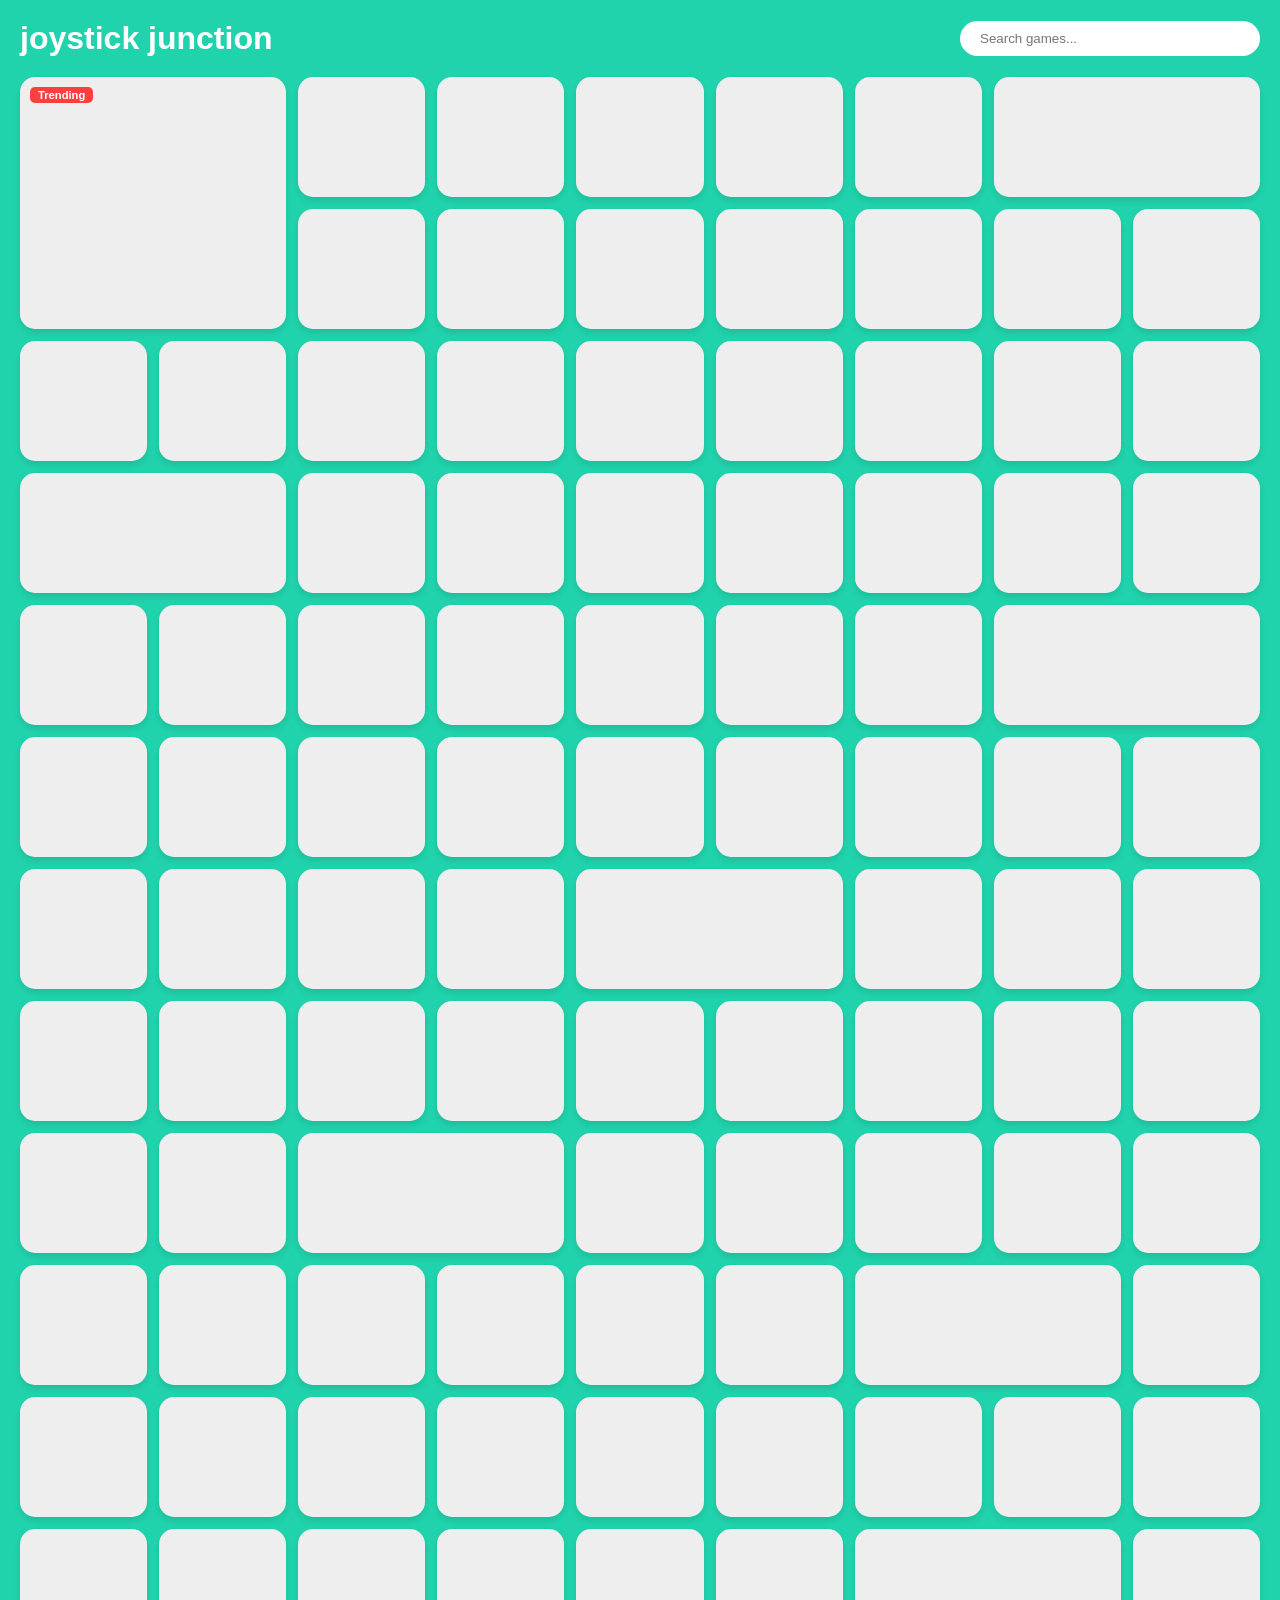
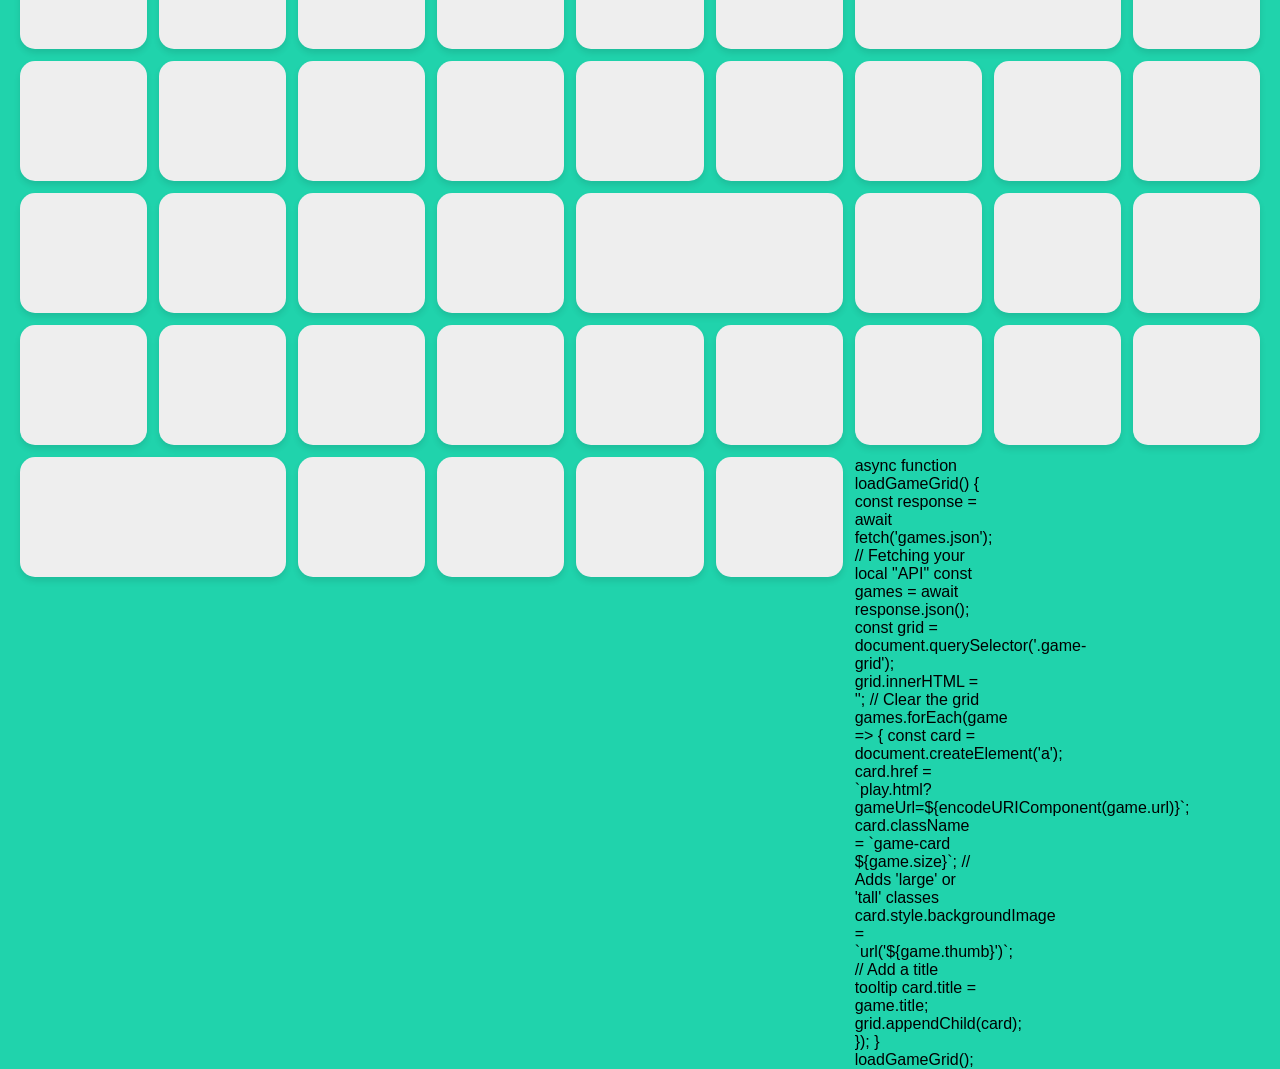
==== play.html @ 2ca01666 "Create play.html" ====
<!DOCTYPE html>
<html lang="en">
<head>
    <meta charset="UTF-8">
    <title>GameDash | Loading...</title>
    <style>
        /* Modern Player Styles */
        body { margin: 0; background: #1a1a1a; font-family: sans-serif; overflow: hidden; display: flex; flex-direction: column; height: 100vh; }
        .nav { height: 60px; display: flex; align-items: center; padding: 0 20px; background: #20d3ac; color: white; }
        .back-btn { text-decoration: none; color: white; font-weight: bold; background: rgba(0,0,0,0.2); padding: 8px 12px; border-radius: 5px; margin-right: 20px; }
        #game-frame-container { flex-grow: 1; background: #000; }
        iframe { width: 100%; height: 100%; border: none; }
    </style>
</head>
<body>

    <div class="nav">
        <a href="index.html" class="back-btn">← Back</a>
        <h2 id="game-title">Game</h2>
    </div>

    <div id="game-frame-container">
        <iframe id="game-player" src=""></iframe>
    </div>

    <script>
        // 1. Grab the URL from the browser bar
        const params = new URLSearchParams(window.location.search);
        const gameUrl = params.get('gameUrl');
        const gameTitle = params.get('title');

        // 2. Your logic to load the game
        if (gameUrl) {
            // Set the iframe to the game URL
            document.getElementById('game-player').src = decodeURIComponent(gameUrl);
            
            // Optional: Set the title dynamically too
            if (gameTitle) {
                document.getElementById('game-title').innerText = decodeURIComponent(gameTitle);
            }
        } else {
            // If someone lands here without a game, send them back home
            window.location.href = 'index.html';
        }
    </script>
</body>
</html>
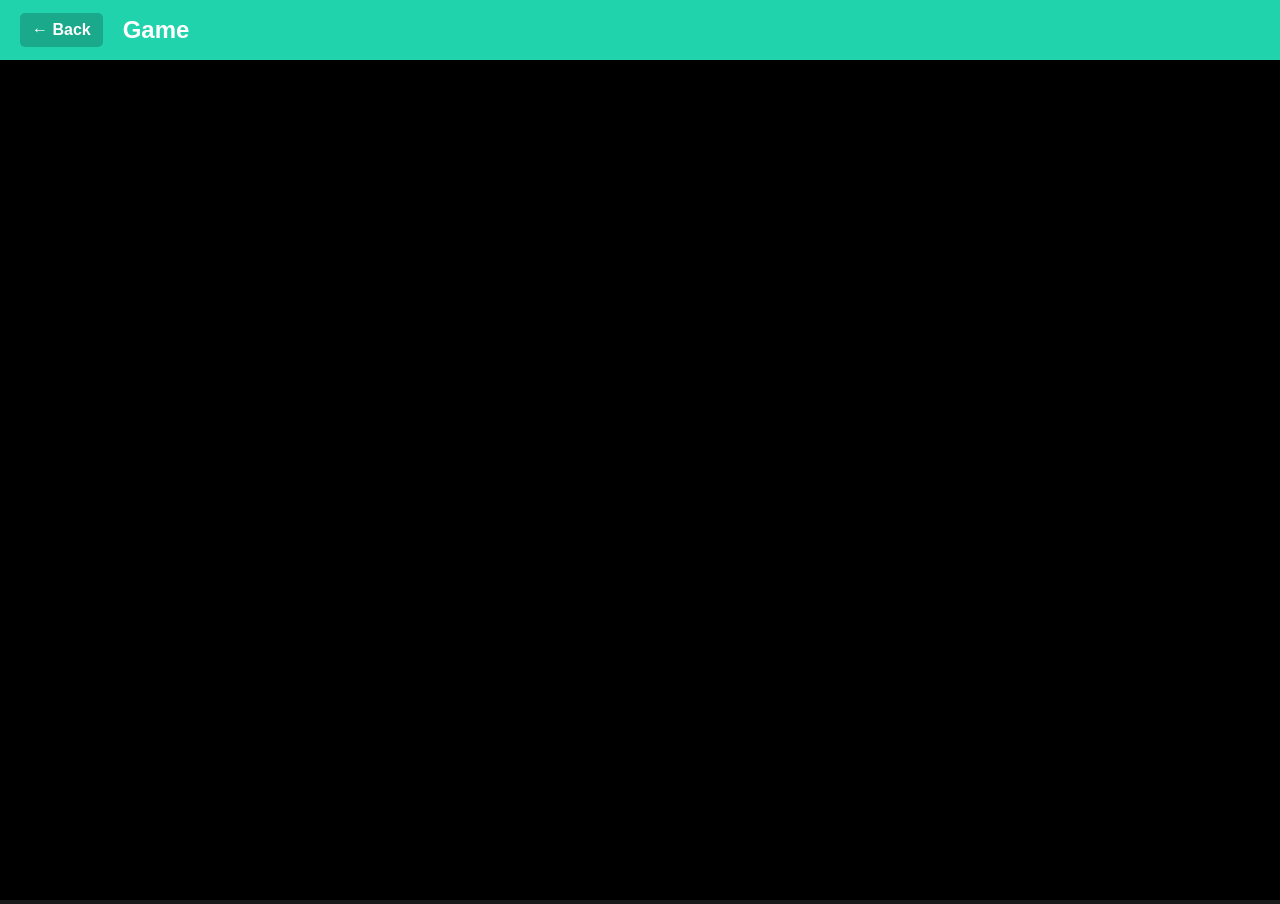
==== commit c1f12e98: "Update play.html" ====
--- a/play.html
+++ b/play.html
@@ -22,26 +22,5 @@
     <div id="game-frame-container">
         <iframe id="game-player" src=""></iframe>
     </div>
-
-    <script>
-        // 1. Grab the URL from the browser bar
-        const params = new URLSearchParams(window.location.search);
-        const gameUrl = params.get('gameUrl');
-        const gameTitle = params.get('title');
-
-        // 2. Your logic to load the game
-        if (gameUrl) {
-            // Set the iframe to the game URL
-            document.getElementById('game-player').src = decodeURIComponent(gameUrl);
-            
-            // Optional: Set the title dynamically too
-            if (gameTitle) {
-                document.getElementById('game-title').innerText = decodeURIComponent(gameTitle);
-            }
-        } else {
-            // If someone lands here without a game, send them back home
-            window.location.href = 'index.html';
-        }
-    </script>
 </body>
 </html>
